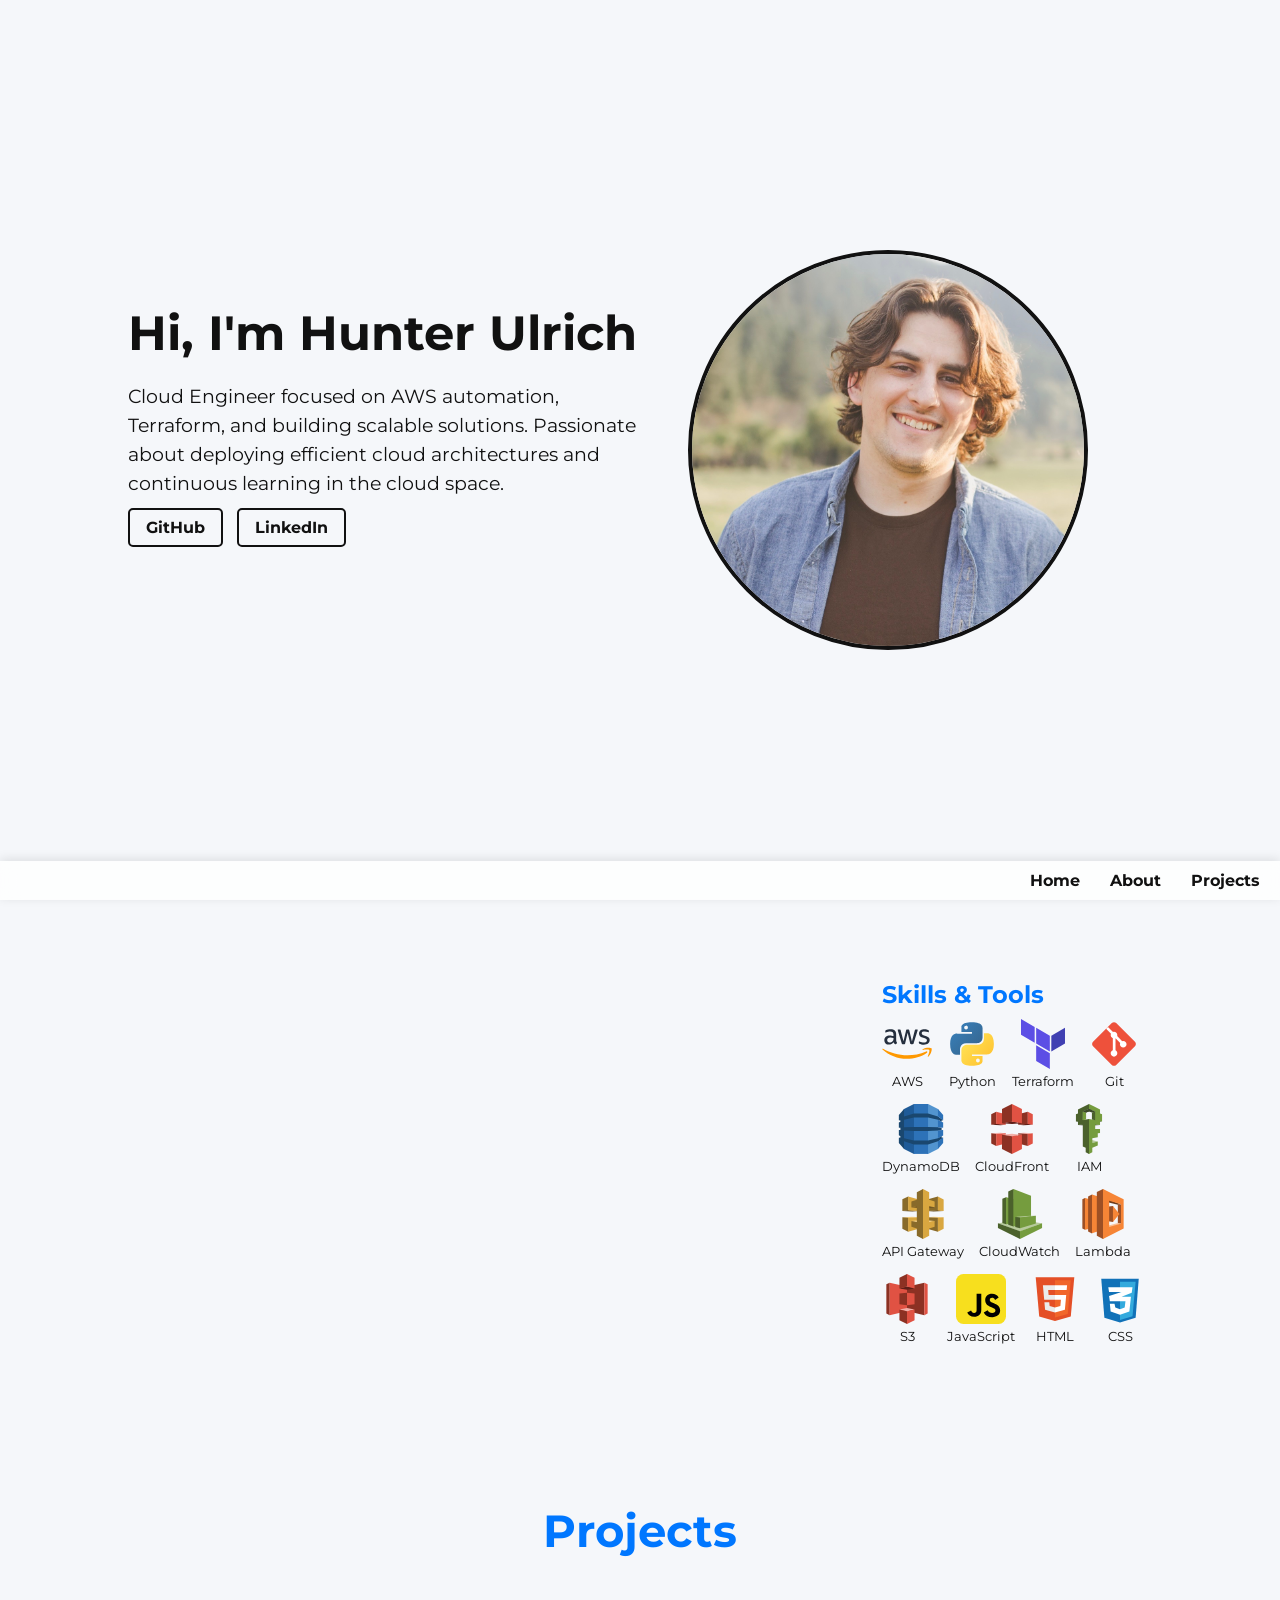
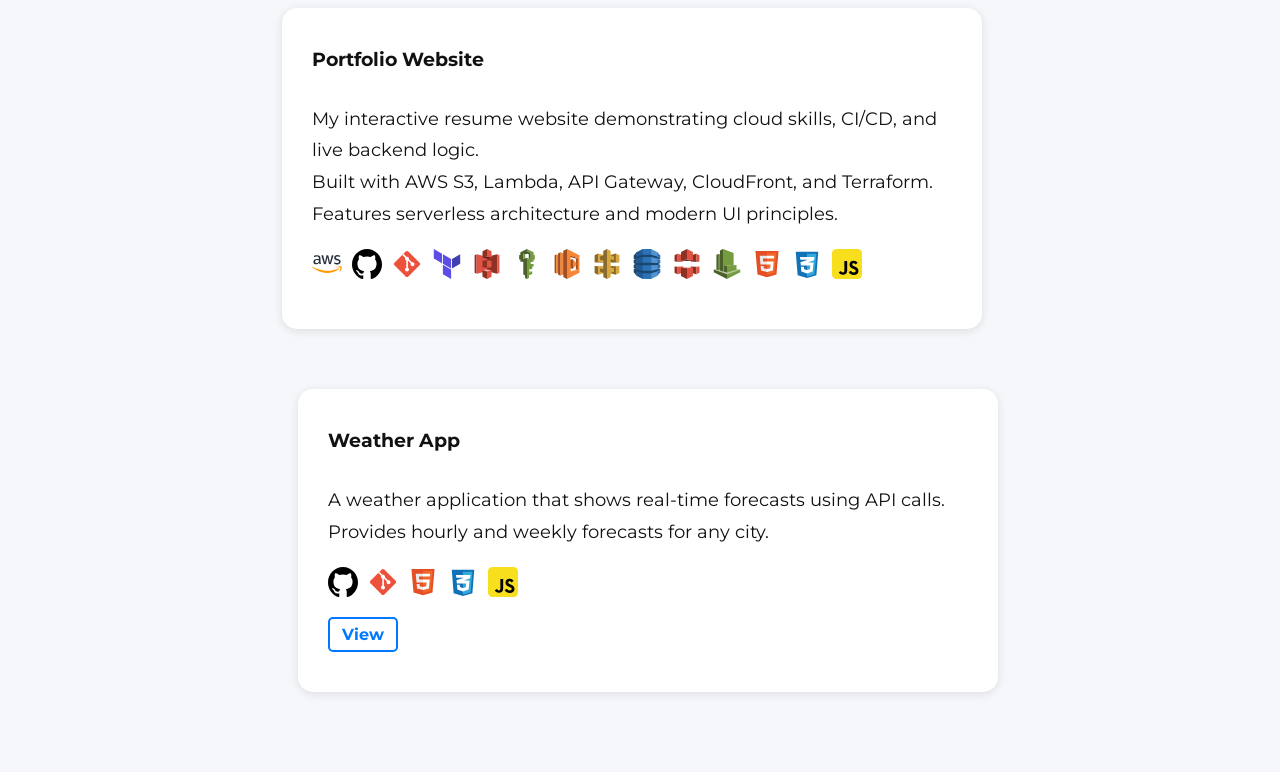
==== index.html @ 6023d80c "made a github" ====
<!DOCTYPE html>
<html lang="en">
<head>
  <meta charset="UTF-8">
  <meta name="viewport" content="width=device-width, initial-scale=1.0">
  <title>Hunter Ulrich - Cloud Engineer</title>
  <link rel="stylesheet" href="styles.css">
  <link href="https://fonts.googleapis.com/css2?family=Montserrat:wght@400;700&display=swap" rel="stylesheet">
</head>
<body>

  <!-- Hero Section -->
  <section id="hero" class="hero">
    <div class="hero-text">
      <h1>Hi, I'm Hunter Ulrich</h1>
      <p>Cloud Engineer focused on AWS automation, Terraform, and building scalable solutions. Passionate about deploying efficient cloud architectures and continuous learning in the cloud space.</p>
      <div class="links">
        <a href="https://github.com/username" target="_blank">GitHub</a>
        <a href="https://linkedin.com/in/username" target="_blank">LinkedIn</a>
      </div>
      <a href="#projects" class="hero-button scroll-animate">
        Look at my Work <span class="arrow">↓</span>
      </a>
    </div>
    <img src="images/me.JPEG" alt="Hunter Ulrich">
    <div class="floating-shapes"></div>
  </section>

  <!-- Navbar -->
  <header class="navbar">
    <nav>
      <ul>
        <li><a href="#hero">Home</a></li>
        <li><a href="#about">About</a></li>
        <li><a href="#projects">Projects</a></li>
      </ul>
    </nav>
  </header>

  <!-- About Section -->
  <section id="about" class="about-section">
    <div class="about-container">

      <div class="about-text-wrapper">
        <div class="about-text">
          <h2>About Me</h2>
          <p>Fully committed to life-long learning, I’m a Cloud Engineer passionate about AWS, Terraform, Python, and building scalable, automated cloud solutions. I thrive on creating infrastructure as code, serverless applications, and CI/CD pipelines that work in production.</p>
          <p>When I’m not building cloud architectures, I enjoy spending my time with family, keeping fit, and playing some guitar.</p>
        </div>
      </div>

      <!-- Skills -->
      <div class="skills">
        <h3>Skills & Tools</h3>
        <div class="skill-icons">
          <div class="skill"><img src="images/aws.svg" alt="AWS"><span>AWS</span></div>
          <div class="skill"><img src="images/python.svg" alt="Python"><span>Python</span></div>
          <div class="skill"><img src="images/terraform.svg" alt="Terraform"><span>Terraform</span></div>
          <div class="skill"><img src="images/git.svg" alt="Git"><span>Git</span></div>
          <div class="skill"><img src="images/dynamodb.svg" alt="DynamoDB"><span>DynamoDB</span></div>
          <div class="skill"><img src="images/cloudfront.svg" alt="CloudFront"><span>CloudFront</span></div>
          <div class="skill"><img src="images/iam.svg" alt="IAM"><span>IAM</span></div>
          <div class="skill"><img src="images/apigateway.svg" alt="API Gateway"><span>API Gateway</span></div>
          <div class="skill"><img src="images/cloudwatch.svg" alt="CloudWatch"><span>CloudWatch</span></div>
          <div class="skill"><img src="images/lambda.svg" alt="Lambda"><span>Lambda</span></div>
          <div class="skill"><img src="images/s3.svg" alt="S3"><span>S3</span></div>
          <div class="skill"><img src="images/javascript.svg" alt="JavaScript"><span>JavaScript</span></div>
          <div class="skill"><img src="images/html.svg" alt="HTML"><span>HTML</span></div>
          <div class="skill"><img src="images/css.svg" alt="CSS"><span>CSS</span></div>
        </div>
      </div>

    </div>
  </section>

  <!-- Projects Section -->
  <section id="projects" class="projects-section">
    <h2>Projects</h2>
    <div class="projects-container">

      <!-- Portfolio Website Project -->
      <div class="project-card">
        <h3>Portfolio Website</h3>
        <p>
          My interactive resume website demonstrating cloud skills, CI/CD, and live backend logic.
          Built with AWS S3, Lambda, API Gateway, CloudFront, and Terraform.
          Features serverless architecture and modern UI principles.
        </p>
        <div class="project-tech">
          <img src="images/aws.svg" alt="AWS">
          <img src="images/github.svg" alt="GitHub">
          <img src="images/git.svg" alt="Git">
          <img src="images/terraform.svg" alt="Terraform">
          <img src="images/s3.svg" alt="S3">
          <img src="images/iam.svg" alt="IAM">
          <img src="images/lambda.svg" alt="Lambda">
          <img src="images/apigateway.svg" alt="API Gateway">
          <img src="images/dynamodb.svg" alt="DynamoDB">
          <img src="images/cloudfront.svg" alt="CloudFront">
          <img src="images/cloudwatch.svg" alt="CloudWatch">
          <img src="images/html.svg" alt="HTML">
          <img src="images/css.svg" alt="CSS">
          <img src="images/javascript.svg" alt="JavaScript">
        </div>
      </div>

      <!-- Weather App Project -->
      <div class="project-card">
        <h3>Weather App</h3>
        <p>
          A weather application that shows real-time forecasts using API calls.
          Provides hourly and weekly forecasts for any city.
        </p>
        <div class="project-tech">
          <img src="images/github.svg" alt="GitHub">
          <img src="images/git.svg" alt="Git">
          <img src="images/html.svg" alt="HTML">
          <img src="images/css.svg" alt="CSS">
          <img src="images/javascript.svg" alt="JavaScript">
        </div>
        <div class="project-links">
          <a href="https://github.com/Lzybear22/Weather-App.git" target="_blank">View</a>
        </div>
      </div>

    </div>
  </section>

  <script src="config.js"></script>
  <script src="script.js"></script>
</body>
</html>
---- styles.css ----
* {
  margin: 0;
  padding: 0;
  box-sizing: border-box;
  font-family: 'Montserrat', sans-serif;
}

body, html {
  height: 100%;
  background: #f5f7fa;
  color: #111;
}

/* -------------------- Navbar -------------------- */
.navbar {
  width: 100%;
  background-color: #ffffffcc;
  position: absolute;
  bottom: 0;
  left: 0;
  z-index: 10;
  backdrop-filter: blur(10px);
  padding: 10px 20px;
  box-shadow: 0 -2px 10px rgba(0,0,0,0.1);
  transition: all 0.3s ease;
}

.navbar.fixed-top {
  position: fixed;
  top: 0;
  bottom: auto;
  box-shadow: 0 2px 10px rgba(0,0,0,0.1);
}

.navbar nav ul {
  list-style: none;
  display: flex;
  justify-content: flex-end;
  gap: 30px;
}

.navbar nav ul li a {
  text-decoration: none;
  color: #111;
  font-weight: bold;
  transition: color 0.3s ease;
}

.navbar nav ul li a:hover,
.navbar nav ul li a.active {
  color: #0077ff;
}

/* -------------------- Hero Section -------------------- */
.hero {
  height: 100vh;
  display: flex;
  justify-content: space-between;
  align-items: center;
  padding: 0 10%;
  position: relative;
  background: #f5f7fa;
  overflow: hidden;
}

.hero img {
  height: 400px;
  width: 400px;
  object-fit: cover;
  position: absolute;
  top: 50%;
  right: 15%;
  transform: translateY(-50%);
  border-radius: 50%;
  border: 4px solid #111;
  z-index: 0;
}

.hero-text {
  max-width: 50%;
  z-index: 2;
}

.hero-text h1 {
  font-size: 3rem;
  margin-bottom: 20px;
}

.hero-text p {
  font-size: 1.2rem;
  line-height: 1.5;
  margin-bottom: 20px;
}

.links a {
  text-decoration: none;
  color: #111;
  font-weight: bold;
  margin: 0 10px 10px 0;
  border: 2px solid #111;
  padding: 8px 16px;
  border-radius: 5px;
  transition: all 0.3s ease;
}

.links a:hover {
  background: #111;
  color: #fff;
}

/* Hero Button */
.hero-button {
  display: inline-block;
  margin-top: 20px;
  padding: 10px 18px;
  background: #111;
  color: #fff;
  font-weight: bold;
  text-decoration: none;
  border-radius: 5px;
  font-size: 1rem;
  transition: all 0.3s ease;
  opacity: 0;
  transform: translateY(20px);
}

.hero-button:hover {
  background: #0077ff;
  color: #fff;
  transform: translateY(-2px);
}

.scroll-animate.show {
  opacity: 1;
  transform: translateY(0);
  transition: all 0.6s ease-out;
}

.hero-button .arrow {
  display: inline-block;
  margin-left: 5px;
  animation: bounce 1s infinite;
}

@keyframes bounce {
  0%,100% { transform: translateY(0); }
  50% { transform: translateY(5px); }
}

/* -------------------- About Section -------------------- */
.about-section {
  padding: 80px 10%;
  display: flex;
  justify-content: center;
  background: #f5f7fa;
}

.about-container {
  display: flex;
  gap: 60px;
  max-width: 1200px;
  align-items: flex-start;
}

.about-text {
  flex: 1;
  transform: translateX(-10%);
}

.skills {
  flex: 0 0 300px;
  transform: translateX(10%);
}

.skills h3 {
  font-size: 1.5rem;
  margin-bottom: 10px;
  color: #0077ff;
  text-align: left;
}

.skill-icons {
  display: flex;
  flex-wrap: wrap;
  gap: 15px;
  justify-content: flex-start;
}

.skill-icons img {
  width: 50px;
  height: 50px;
  object-fit: contain;
  transition: transform 0.3s ease;
}

.skill-icons img:hover {
  transform: scale(1.2);
}

.skill {
  display: flex;
  flex-direction: column;
  align-items: center;
  font-size: 0.8rem;
  color: #111;
}

.skill span {
  margin-top: 5px;
  text-align: center;
}

/* About text styling */
.about-paragraph {
  font-size: 1.15rem;
  line-height: 1.8;
  color: #333;
  letter-spacing: 0.5px;
  margin-top: 15px;
}

.about-text h2 {
  font-size: 2.5rem;
  color: #0077ff;
  margin-bottom: 20px;
  position: relative;
}

.about-text h2::after {
  content: '';
  display: block;
  width: 60px;
  height: 3px;
  background: #0077ff;
  margin-top: 8px;
  border-radius: 2px;
}

.about-text {
  opacity: 0;
  transform: translateX(-20px);
  transition: all 0.6s ease-out;
}

.about-text.show {
  opacity: 1;
  transform: translateX(0);
}

/* -------------------- Projects Section -------------------- */
.projects-section {
  padding: 80px 10%;
  background: #f5f7fa;
  position: relative;
}

.projects-section h2 {
  font-size: 2.8rem;
  margin-bottom: 50px;
  text-align: center;
  color: #0077ff;
}

.projects-container {
  display: flex;
  flex-direction: column;
  gap: 60px;
  align-items: center;
}

.project-card {
  background: #fff;
  border-radius: 15px;
  padding: 40px 30px;
  width: 70%;
  max-width: 700px;
  text-align: left;
  transition: transform 0.3s ease, box-shadow 0.3s ease;
  box-shadow: 0 2px 10px rgba(0,0,0,0.1);
}

.project-card:hover {
  transform: translateY(-5px);
  box-shadow: 0 6px 20px rgba(0,0,0,0.2);
}

.project-card p {
  font-size: 1.1rem;
  line-height: 1.8;
  margin-bottom: 20px;
  white-space: pre-line;
}

.project-card:nth-child(odd) {
  align-self: flex-start;
  margin-left: 15%;
}

.project-card:nth-child(even) {
  align-self: flex-end;
  margin-right: 15%;
}

.project-tech {
  display: flex;
  flex-wrap: wrap;
  gap: 10px;
  margin-bottom: 10px;
}

.project-tech img {
  width: 30px;
  height: 30px;
  object-fit: contain;
  transition: transform 0.3s ease;
}

.project-tech img:hover {
  transform: scale(1.2);
}

.project-links a {
  text-decoration: none;
  color: #0077ff;
  font-weight: bold;
  margin-top: 10px;
  display: inline-block;
  border: 2px solid #0077ff;
  padding: 6px 12px;
  border-radius: 5px;
  transition: all 0.3s ease;
}

.project-links a:hover {
  background: #0077ff;
  color: #fff;
}

/* -------------------- Responsive -------------------- */
@media(max-width: 900px) {
  .hero,
  .about-text,
  .projects-container {
    flex-direction: column;
    align-items: center;
  }

  .hero img {
    position: relative;
    top: 0;
    right: 0;
    transform: none;
    width: 250px;
    height: 250px;
  }

  .project-card {
    align-self: center !important;
    width: 90%;
    max-width: none;
  }

  .about-container {
    flex-direction: column;
    align-items: center;
    text-align: center;
  }

  .about-text,
  .skills {
    transform: translateX(0);
  }
}
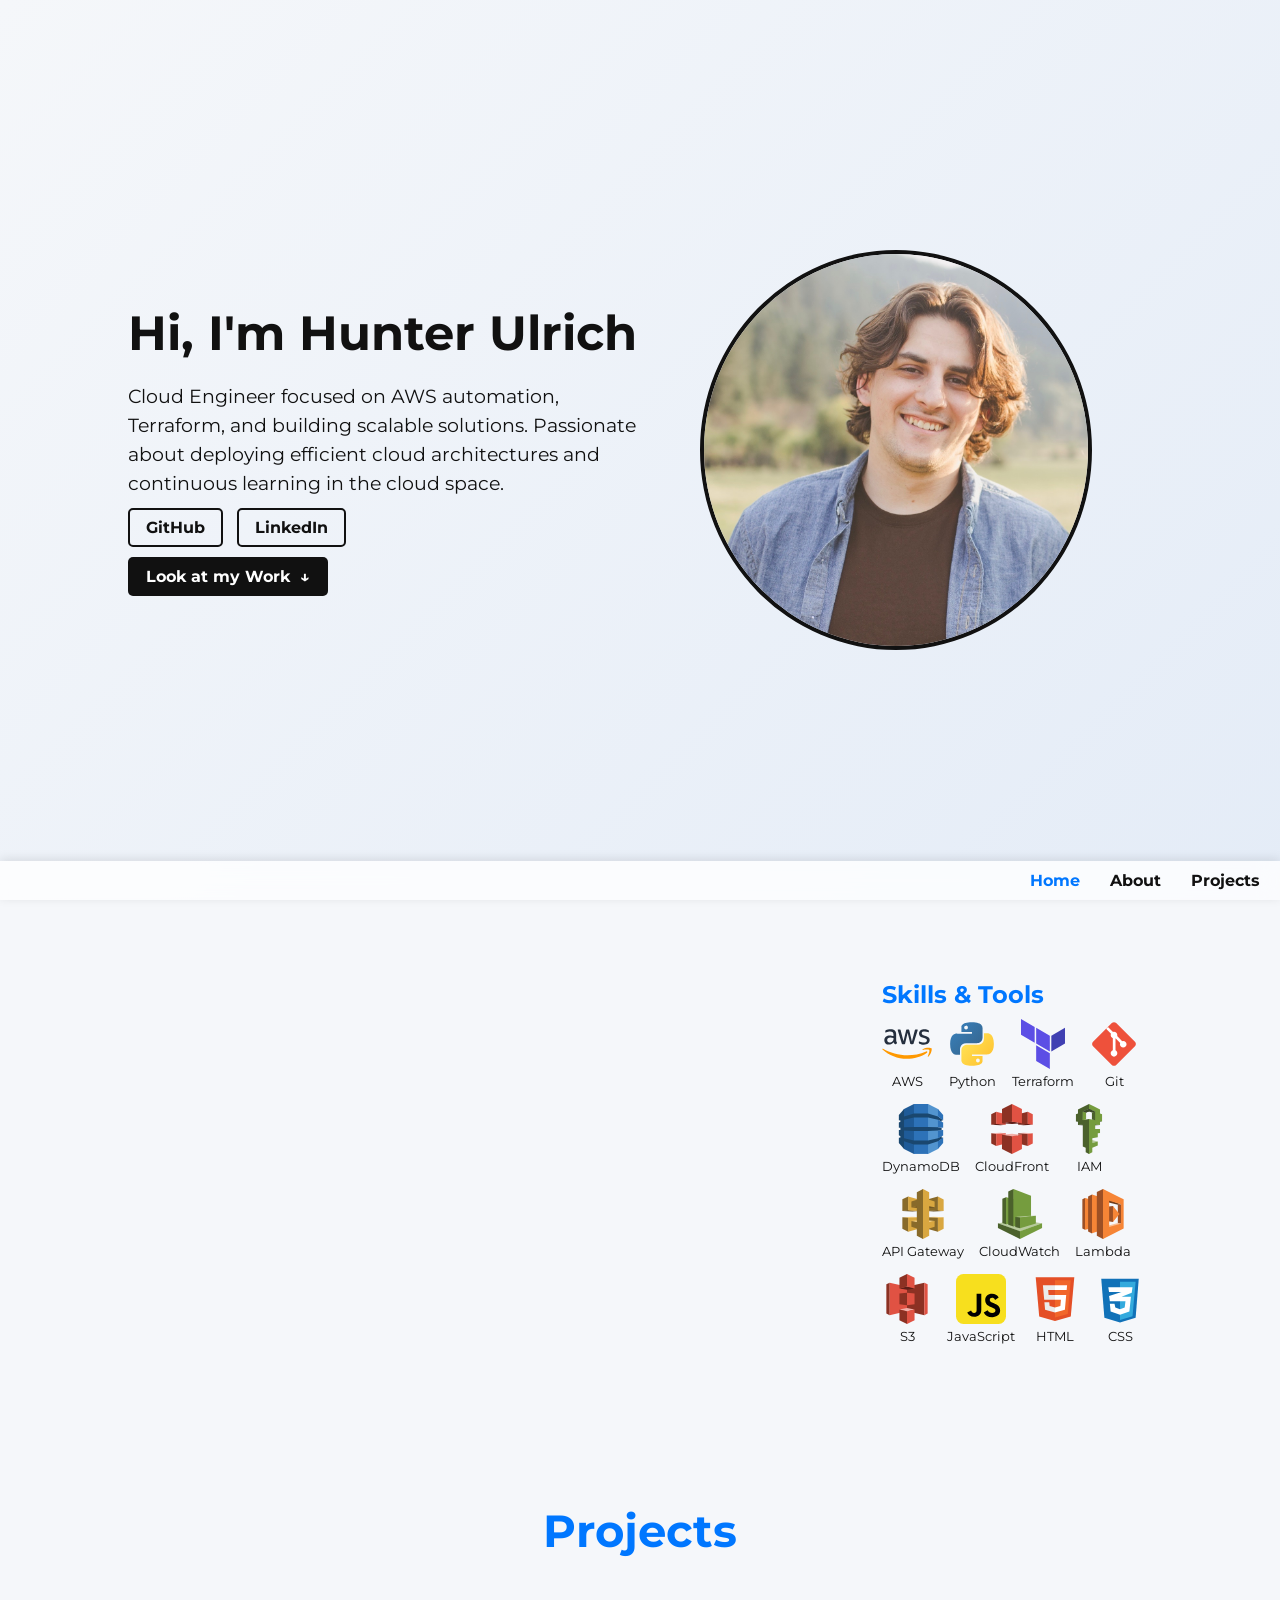
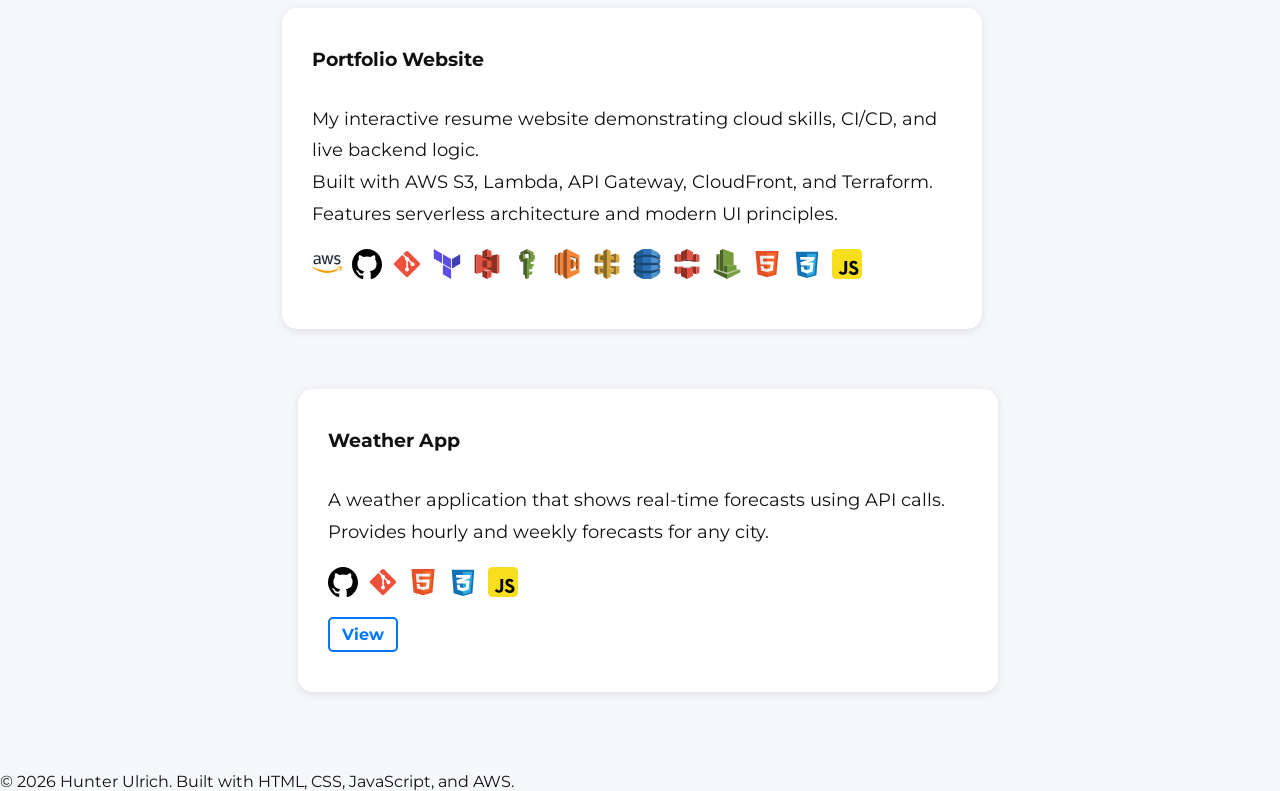
==== commit 2ee5d720: "added js and changes to styles and html" ====
--- a/index.html
+++ b/index.html
@@ -126,7 +126,10 @@
     </div>
   </section>
 
-  <script src="config.js"></script>
+  <!-- <script src="config.js"></script> -->
   <script src="script.js"></script>
 </body>
+<footer class="footer">
+  <p>&copy; 2026 Hunter Ulrich. Built with HTML, CSS, JavaScript, and AWS.</p>
+</footer>
 </html>
--- a/styles.css
+++ b/styles.css
@@ -9,6 +9,10 @@
   height: 100%;
   background: #f5f7fa;
   color: #111;
+}
+
+html {
+  scroll-behavior: smooth;
 }
 
 /* -------------------- Navbar -------------------- */
@@ -59,18 +63,24 @@
   align-items: center;
   padding: 0 10%;
   position: relative;
-  background: #f5f7fa;
+  background: 
+    linear-gradient(
+      135deg,
+      #f5f7fa 0%,
+      #e4ecf7 100%
+    );
   overflow: hidden;
+  gap: 60px;
 }
 
 .hero img {
   height: 400px;
   width: 400px;
   object-fit: cover;
-  position: absolute;
-  top: 50%;
-  right: 15%;
-  transform: translateY(-50%);
+  position: relative;
+  top: auto;
+  right: auto;
+  transform: none;
   border-radius: 50%;
   border: 4px solid #111;
   z-index: 0;
@@ -277,6 +287,14 @@
   text-align: left;
   transition: transform 0.3s ease, box-shadow 0.3s ease;
   box-shadow: 0 2px 10px rgba(0,0,0,0.1);
+  opacity: 0;
+  transform: translateY(30px);
+  transition: all 0.6s ease;
+}
+
+.project-card.show {
+  opacity: 1;
+  transform: translateY(0);
 }
 
 .project-card:hover {
@@ -339,7 +357,6 @@
 /* -------------------- Responsive -------------------- */
 @media(max-width: 900px) {
   .hero,
-  .about-text,
   .projects-container {
     flex-direction: column;
     align-items: center;
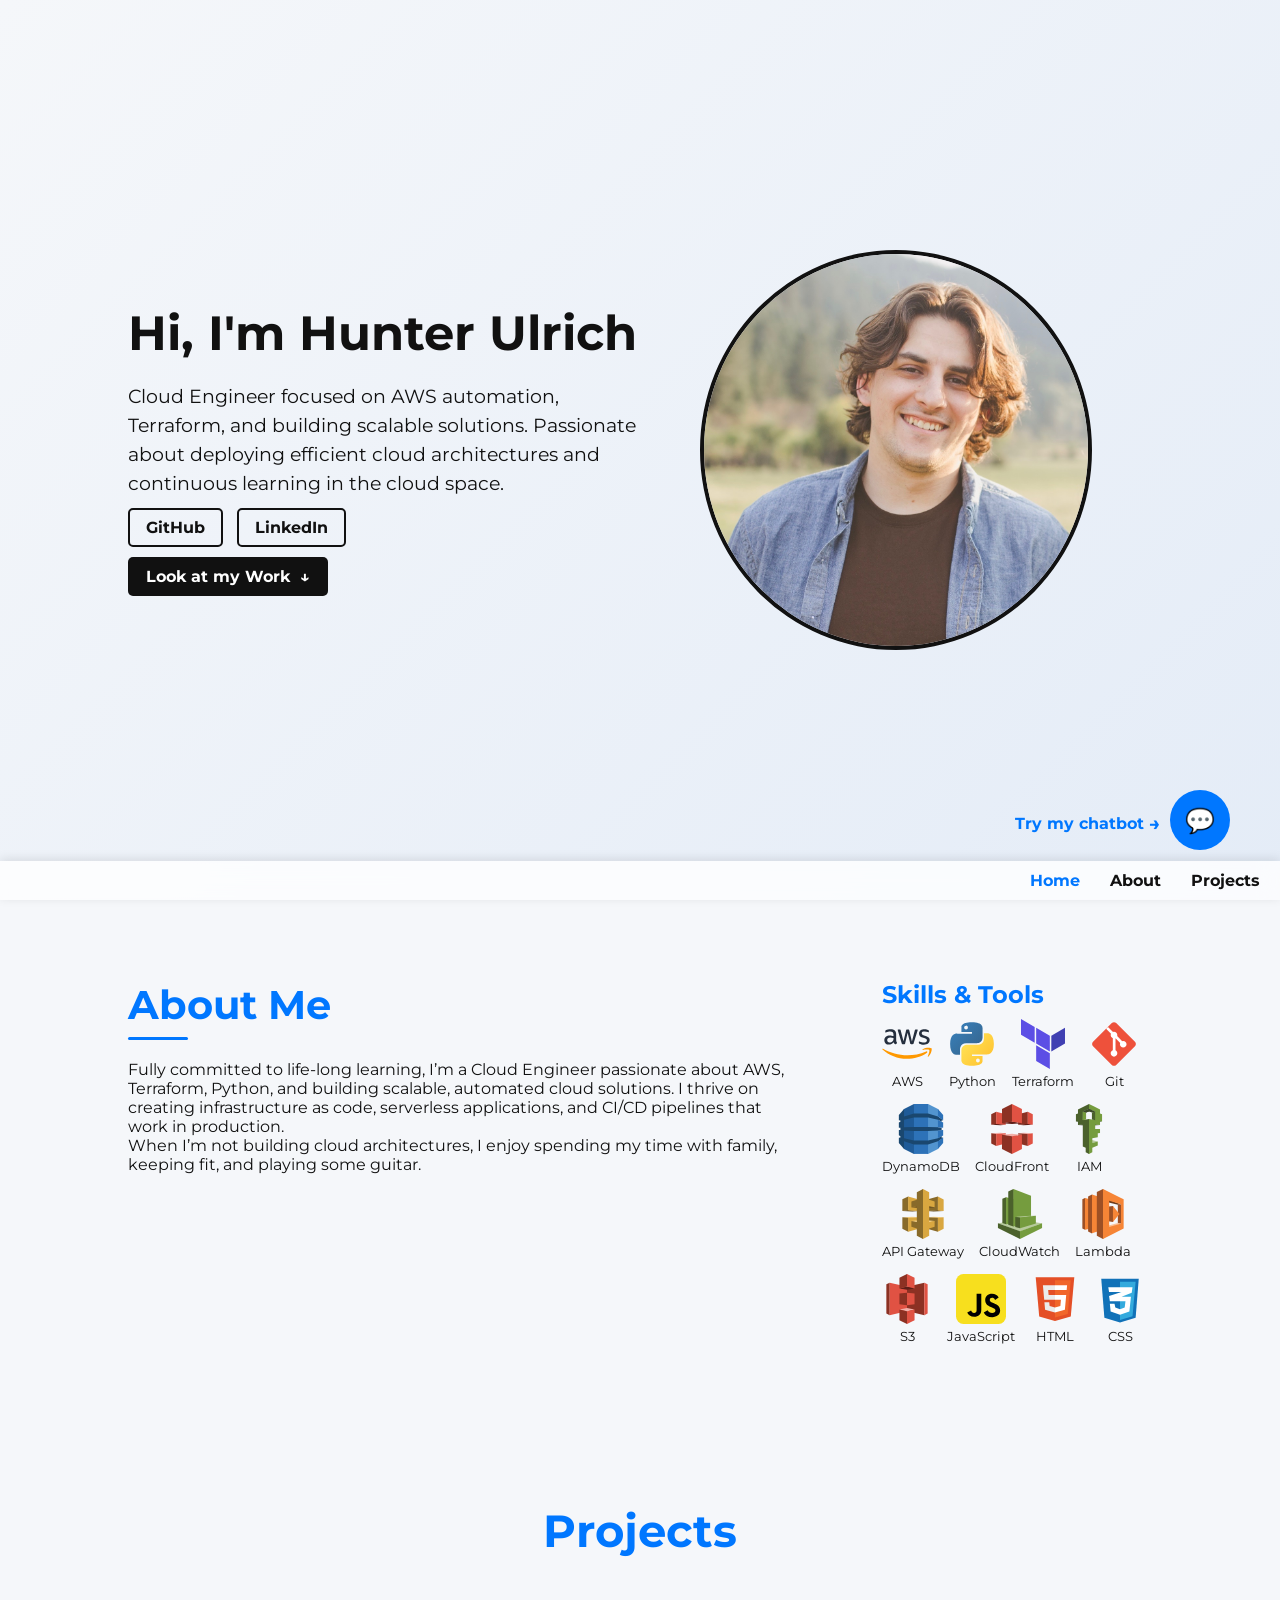
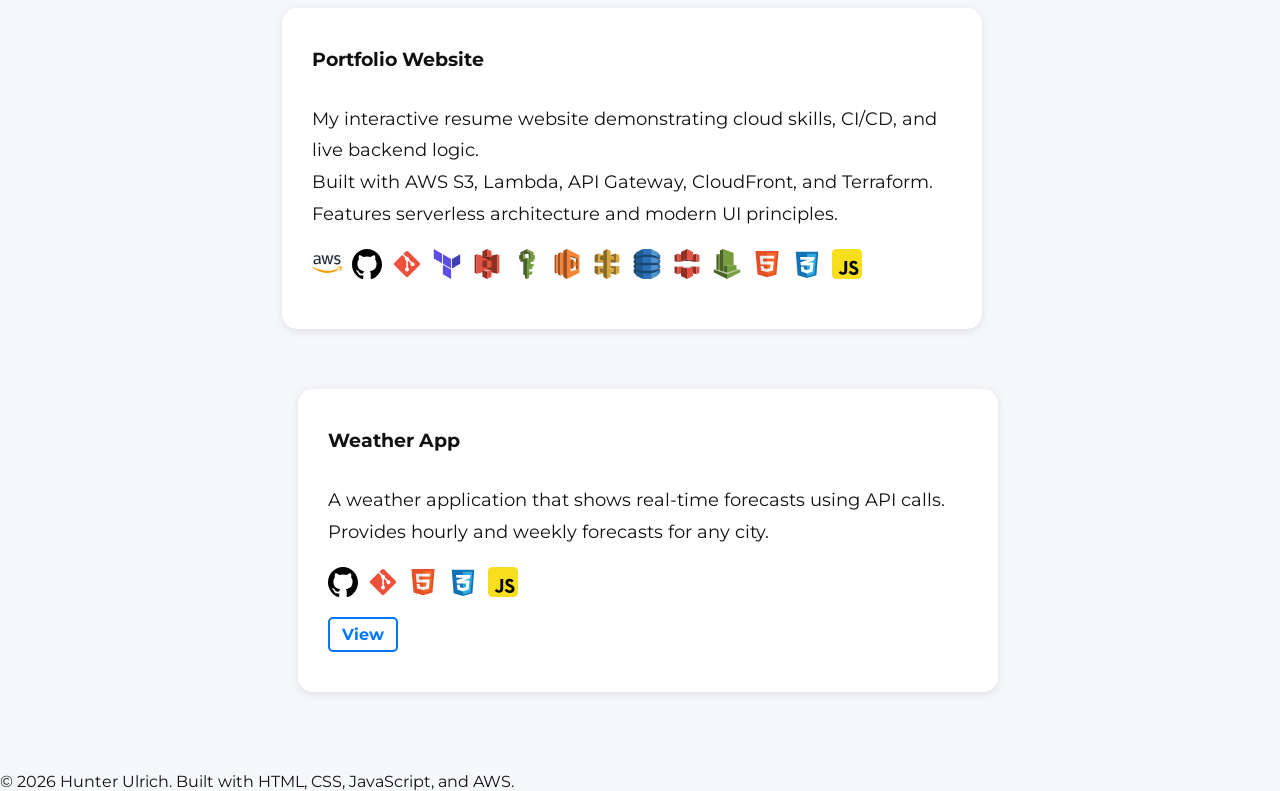
==== commit 4675c86a: "added chatbot to site and fixed a few things" ====
--- a/index.html
+++ b/index.html
@@ -125,7 +125,22 @@
 
     </div>
   </section>
+  
+  <!-- Chatbot Button & Label -->
+<button id="chatbot-button">💬</button>
+<div id="chatbot-label">Try my chatbot <span class="arrow-right">→</span></div>
 
+<!-- Chatbot Modal -->
+<div id="chatbot-modal" class="chatbot-modal">
+  <div class="chatbot-header">
+    <span>Chat with me!</span>
+    <button id="chatbot-close">✖</button>
+  </div>
+  <div class="chatbot-body">
+    <div id="chatbot-messages"></div>
+    <input type="text" id="chatbot-input" placeholder="Type your message...">
+  </div>
+</div>
   <!-- <script src="config.js"></script> -->
   <script src="script.js"></script>
 </body>
--- a/styles.css
+++ b/styles.css
@@ -353,8 +353,145 @@
   background: #0077ff;
   color: #fff;
 }
-
+/* -------------------- Chatbot -------------------- */
+#chatbot-button {
+  position: fixed;
+  bottom: 50px;
+  right: 50px;
+  width: 60px;
+  height: 60px;
+  border-radius: 50%;
+  border: none;
+  background-color: #0077ff;
+  color: #fff;
+  font-size: 1.5rem;
+  cursor: pointer;
+  z-index: 1000;
+}
+
+#chatbot-label {
+  position: fixed;
+  bottom: 65px;
+  right: 120px;
+  display: flex;
+  align-items: center;
+  font-weight: bold;
+  color: #0077ff;
+  font-size: 1rem;
+  opacity: 0;
+  animation: fadeInLabel 2s forwards 1s;
+  z-index: 1001;
+}
+
+#chatbot-label .arrow-right {
+  margin-left: 5px;
+  font-size: 1.2rem;
+  animation: bounceArrow 1s infinite;
+}
+
+.chatbot-modal {
+  display: none;
+  position: fixed;
+  bottom: 130px;
+  right: 50px;
+  width: 350px;
+  height: 500px;
+  background: #fff;
+  border-radius: 10px;
+  box-shadow: 0 5px 15px rgba(0,0,0,0.2);
+  z-index: 1002;
+  flex-direction: column;
+}
+
+.chatbot-header {
+  padding: 10px;
+  background: #0077ff;
+  color: #fff;
+  display: flex;
+  justify-content: space-between;
+  border-radius: 10px 10px 0 0;
+  font-weight: bold;
+}
+
+.chatbot-header button {
+  background: none;
+  border: none;
+  color: #fff;
+  font-size: 1rem;
+  cursor: pointer;
+}
+
+.chatbot-body {
+  flex: 1;
+  display: flex;
+  flex-direction: column;
+  padding: 10px;
+  overflow: hidden;
+}
+
+#chatbot-messages {
+  flex: 1;
+  overflow-y: auto;
+  margin-bottom: 10px;
+  padding-right: 5px;
+  display: flex;
+  flex-direction: column;
+  gap: 6px;
+}
+
+#chatbot-input {
+  padding: 8px;
+  border-radius: 5px;
+  border: 1px solid #ccc;
+  width: 100%;
+}
+
+.user-msg,
+.bot-msg {
+  max-width: 85%;
+  padding: 10px 14px;
+  border-radius: 12px;
+  line-height: 1.4;
+  font-size: 0.95rem;
+  word-wrap: break-word;
+}
+
+.user-msg {
+  background-color: #0077ff;
+  color: #fff;
+  align-self: flex-end;
+  border-bottom-right-radius: 4px;
+}
+
+.bot-msg {
+  background-color: #f1f3f5;
+  color: #111;
+  align-self: flex-start;
+  border-bottom-left-radius: 4px;
+}
+
+.msg-label {
+  display: block;
+  font-size: 0.7rem;
+  font-weight: bold;
+  opacity: 0.7;
+  margin-bottom: 4px;
+}
+
+.msg-text {
+  font-size: 0.95rem;
+}
 /* -------------------- Responsive -------------------- */
+@keyframes bounceArrow {
+  0%,100% { transform: translateX(0); }
+  50% { transform: translateX(5px); }
+}
+
+@keyframes fadeInLabel {
+  0% { opacity: 0; transform: translateY(10px); }
+  100% { opacity: 1; transform: translateY(0); }
+}
+
 @media(max-width: 900px) {
   .hero,
   .projects-container {
